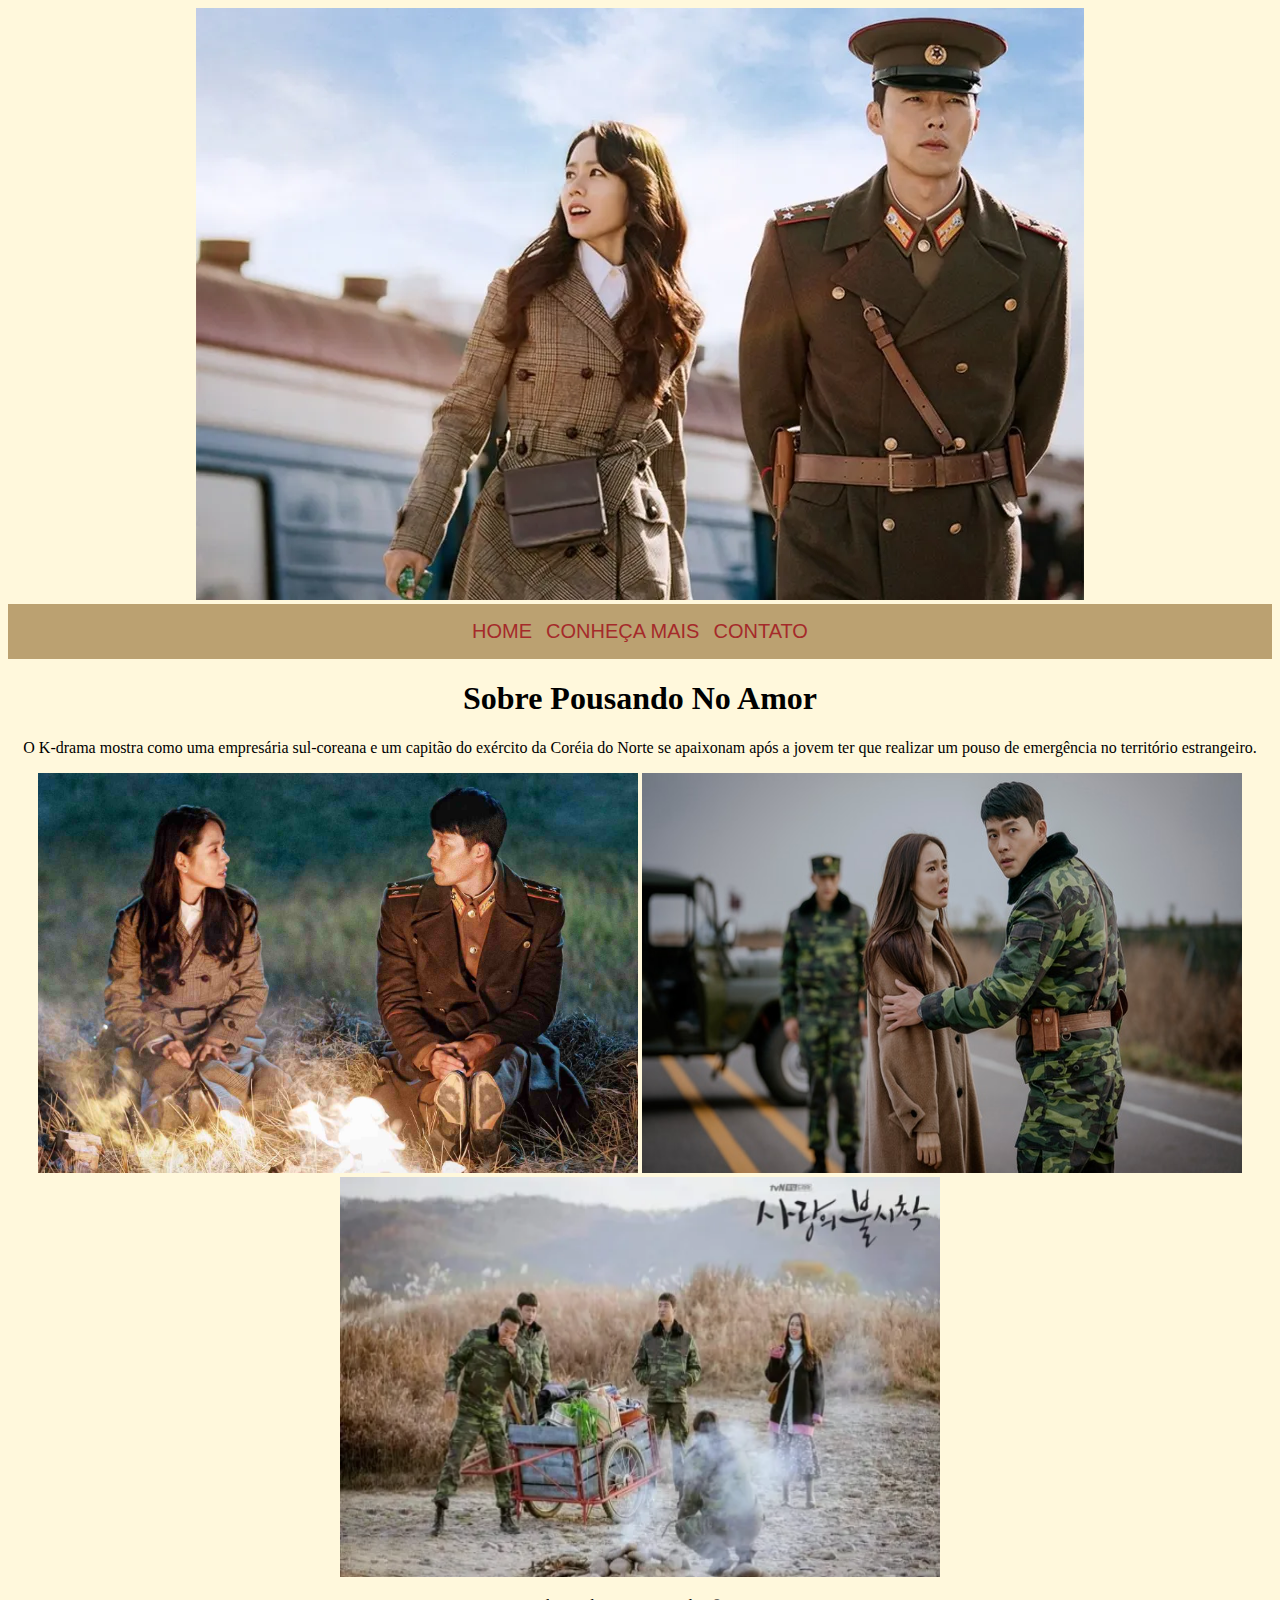
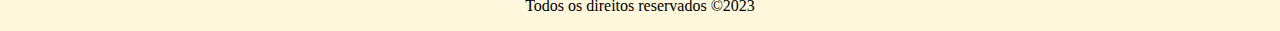
==== pages/biografia.html @ 93dd5031 "Add files via upload" ====
<!DOCTYPE html>
<html lang="en">
<head>
    <meta charset="UTF-8">
    <meta http-equiv="X-UA-Compatible" content="IE=edge">
    <meta name="viewport" content="width=device-width, initial-scale=1.0">
    <title>Document</title>
    <link rel="stylesheet" href="../css/style.css">
</head>
<body>
    
    <div  class="container">

        <header>
            <img src="../img/capa.webp" alt="">
        </header>
        <nav class="nav">
        <a href="../index.html">HOME</a>
        <a href="./pages/biografia.html">CONHEÇA MAIS</a>
        <a href="./contato.html">CONTATO</a>
        </nav>
        <main>
            <article>
                <h1>Sobre Pousando No Amor</h1>
              <p> O K-drama mostra como uma empresária sul-coreana e um capitão do exército da Coréia do Norte se apaixonam após a jovem ter que realizar um pouso de emergência no território estrangeiro.</p>
            </article>
        </main>

       
        <img src="../img/foto1.jpg"  width="600" height="400"  alt="">
        <img src="../img/foto2.jpg"  width="600" height="400" alt="">
        <img src="../img/foto3.webp" width="600" height="400" alt="">
        <footer> <p>Todos os direitos reservados &copy;2023</p></footer>   
    
   </div>



</body>
</html>
---- css/style.css ----
body{
    background-color: cornsilk;
}


nav{
    background-color: rgb(187, 161, 113);
    padding: 1rem;
}
a{
    color: brown;
    padding: 5px;
    text-decoration: none;
    font-family: 'Franklin Gothic Medium', 'Arial Narrow', Arial, sans-serif;
    font-size: 20px;
   
}
a:hover{
    color: aliceblue;
    transition: 0.5s;
}

footer{
    text-align: center;
}
article{
    background-color: cornsilk;
}
.container{
    background-color: cornsilk;
}

div{
    text-align: center;
}
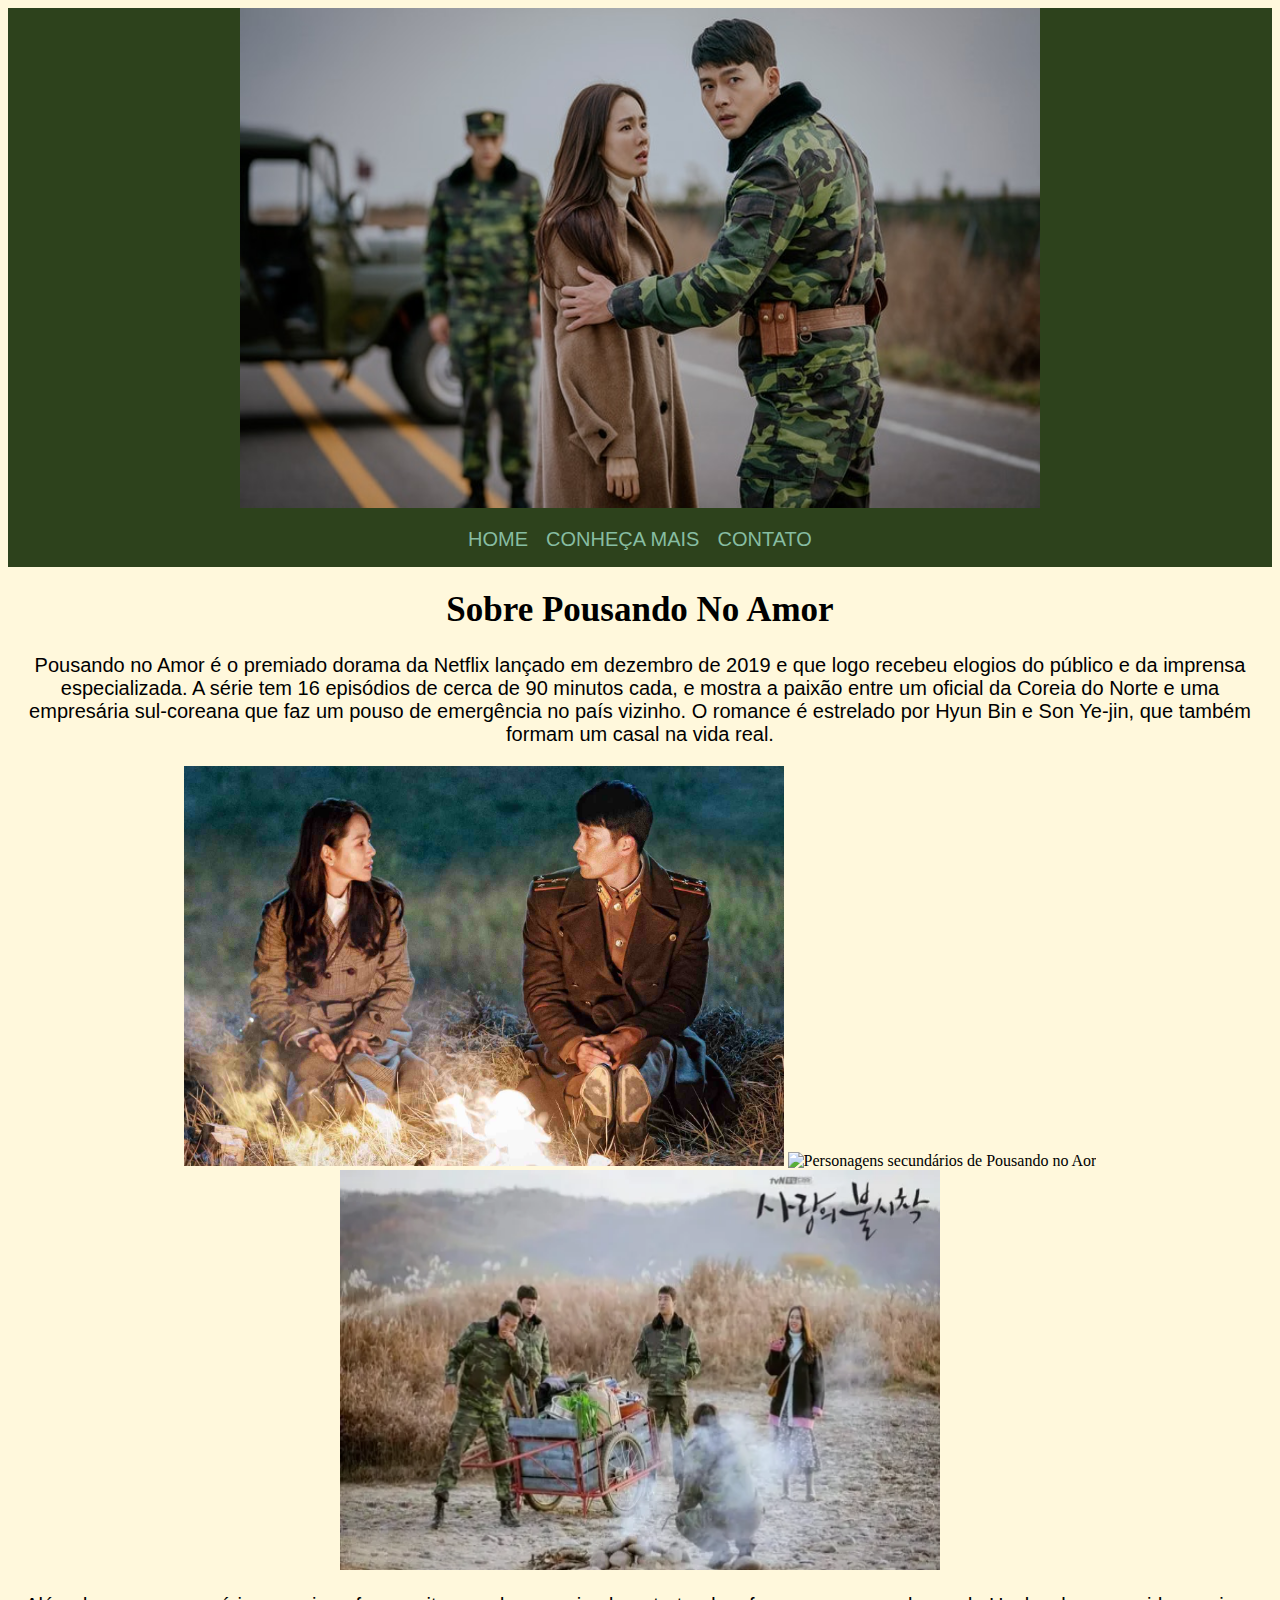
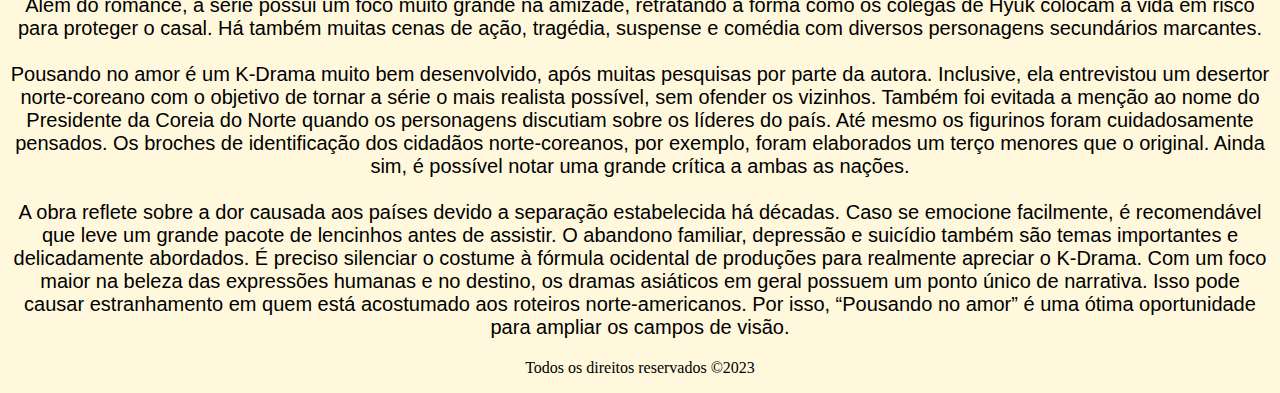
==== commit 3169ac14: "Add files via upload" ====
--- a/pages/biografia.html
+++ b/pages/biografia.html
@@ -12,7 +12,9 @@
     <div  class="container">
 
         <header>
-            <img src="../img/capa.webp" alt="">
+            <div class="background-img">
+            <img src="../img/foto2.jpg"  width="800" height="500" alt="">
+            </div>
         </header>
         <nav class="nav">
         <a href="../index.html">HOME</a>
@@ -22,14 +24,29 @@
         <main>
             <article>
                 <h1>Sobre Pousando No Amor</h1>
-              <p> O K-drama mostra como uma empresária sul-coreana e um capitão do exército da Coréia do Norte se apaixonam após a jovem ter que realizar um pouso de emergência no território estrangeiro.</p>
+                <p class="font">   Pousando no Amor é o premiado dorama da Netflix lançado em dezembro de 2019 e que logo recebeu elogios do público e da imprensa especializada. A série tem 16 episódios de cerca de 90 minutos cada, e mostra a paixão entre um oficial da Coreia do Norte e uma empresária sul-coreana que faz um pouso de emergência no país vizinho. O romance é estrelado por Hyun Bin e Son Ye-jin, que também formam um casal na vida real. </p>
+           
             </article>
         </main>
 
-       
+
         <img src="../img/foto1.jpg"  width="600" height="400"  alt="">
-        <img src="../img/foto2.jpg"  width="600" height="400" alt="">
+        <img src="https://faesadigital.files.wordpress.com/2022/05/crash_landing_on_you_1140914.jpg?w=738"  height="400" width="600"   alt="Personagens secundários de Pousando no Aor">
         <img src="../img/foto3.webp" width="600" height="400" alt="">
+
+        <p class="font">  Além do romance, a série possui um foco muito grande na amizade, retratando a forma como os colegas de Hyuk colocam a vida em risco para proteger o casal. Há também muitas cenas de ação, tragédia, suspense e comédia com diversos personagens secundários marcantes. 
+            <br>
+            <br>
+
+            Pousando no amor é um K-Drama muito bem desenvolvido, após muitas pesquisas por parte da autora. Inclusive, ela entrevistou um desertor norte-coreano com o objetivo de tornar a série o mais realista possível, sem ofender os vizinhos. Também foi evitada a menção ao nome do Presidente da Coreia do Norte quando os personagens discutiam sobre os líderes do país. Até mesmo os figurinos foram cuidadosamente pensados. Os broches de identificação dos cidadãos norte-coreanos, por exemplo, foram elaborados um terço menores que o original. Ainda sim, é possível notar uma grande crítica a ambas as nações. 
+            <br>
+            <br>
+            A obra reflete sobre a dor causada aos países devido a separação estabelecida há décadas. Caso se emocione facilmente, é recomendável que leve um grande pacote de lencinhos antes de assistir. O abandono familiar, depressão e suicídio também são temas importantes e delicadamente abordados. É preciso silenciar o costume à fórmula ocidental de produções para realmente apreciar o K-Drama. Com um foco maior na beleza das expressões humanas e no destino, os dramas asiáticos em geral possuem um ponto único de narrativa. Isso pode causar estranhamento em quem está acostumado aos roteiros norte-americanos. Por isso, “Pousando no amor” é uma ótima oportunidade para ampliar os campos de visão. </p>
+         
+      
+
+    
+
         <footer> <p>Todos os direitos reservados &copy;2023</p></footer>   
     
    </div>
--- a/css/style.css
+++ b/css/style.css
@@ -4,12 +4,13 @@
 
 
 nav{
-    background-color: rgb(187, 161, 113);
+    background-color: rgb(45, 66, 28);
     padding: 1rem;
+    text-align: center;
 }
 a{
-    color: brown;
-    padding: 5px;
+    color: rgb(135, 189, 162);
+    padding: 7px;
     text-decoration: none;
     font-family: 'Franklin Gothic Medium', 'Arial Narrow', Arial, sans-serif;
     font-size: 20px;
@@ -25,12 +26,27 @@
 }
 article{
     background-color: cornsilk;
+
 }
 .container{
     background-color: cornsilk;
 }
-
 div{
     text-align: center;
 }
 
+.background-img{
+    text-align: center;
+    background-color: rgb(45, 66, 28);
+}
+
+.font{
+    font-size: 20px;
+    font-family: sans-serif;
+    text-align: center;
+ 
+}
+h1{
+    font-size: 35px;
+    text-align: center;
+}
